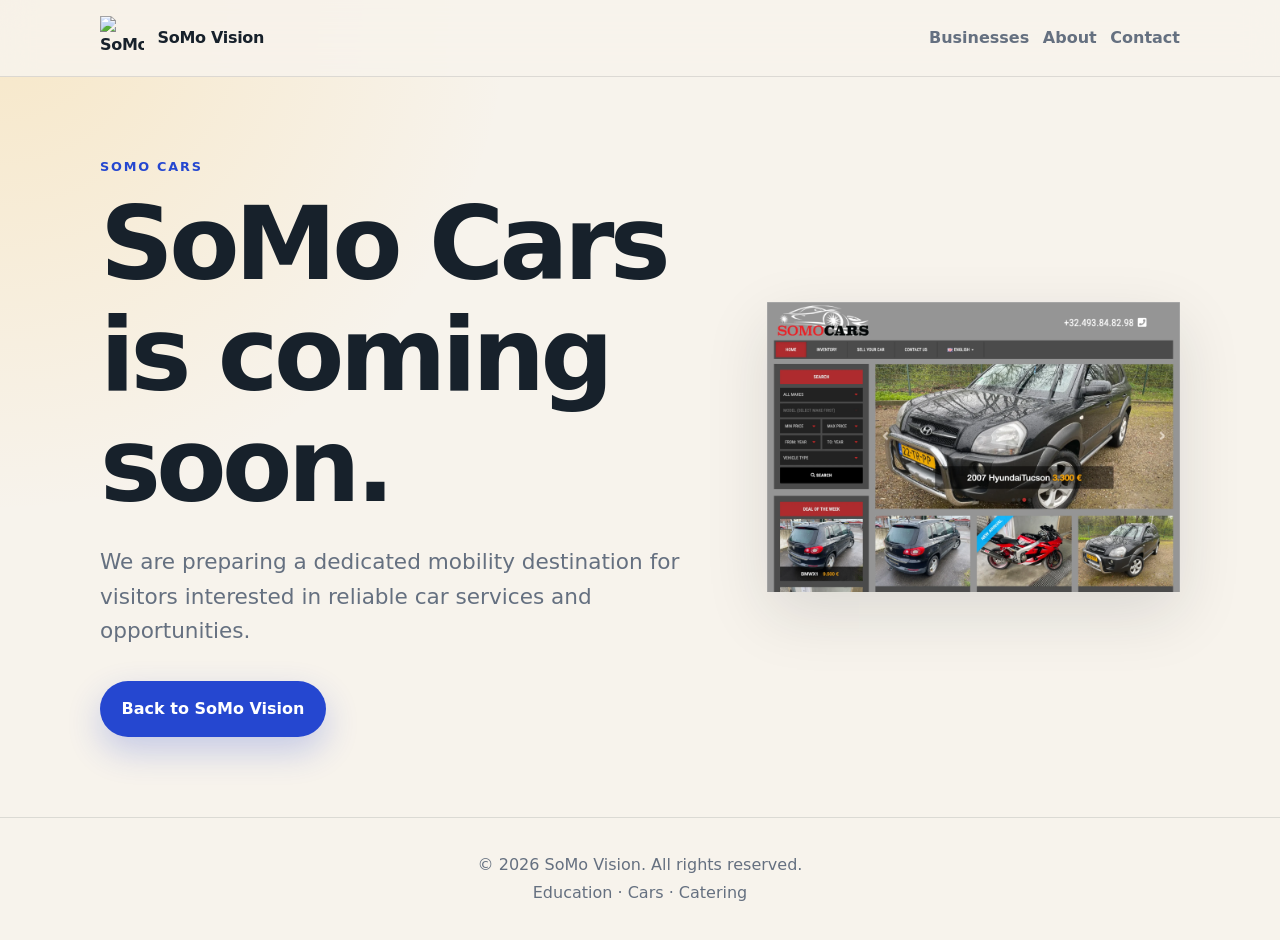
==== somocars.html @ 3312c9ae "Use WebP images for business cards" ====
<!doctype html>
<html lang="en">
<head>
  <meta charset="utf-8" />
  <meta name="viewport" content="width=device-width, initial-scale=1" />
  <title>SoMo Cars | Coming Soon</title>
  <meta name="description" content="SoMo Cars is coming soon. Return to SoMo Vision to explore all businesses." />
  <link rel="stylesheet" href="styles.css" />
</head>
<body>
  <header class="site-header">
    <nav class="nav" aria-label="Main navigation">
      <a class="brand" href="index.html#top" aria-label="SoMo Vision home">
        <img src="somovision-logo.png" alt="SoMo Vision logo" class="brand-logo" />
        <span>SoMo Vision</span>
      </a>
      <div class="nav-links">
        <a href="index.html#businesses">Businesses</a>
        <a href="index.html#about">About</a>
        <a href="index.html#contact">Contact</a>
      </div>
    </nav>
  </header>

  <main id="top">
    <section class="hero under-construction" aria-labelledby="page-title">
      <div class="hero-content">
        <p class="eyebrow">SoMo Cars</p>
        <h1 id="page-title">SoMo Cars is coming soon.</h1>
        <p class="hero-text">
          We are preparing a dedicated mobility destination for visitors interested in reliable car services and opportunities.
        </p>
        <a class="primary-action" href="index.html#businesses">Back to SoMo Vision</a>
      </div>
      <div class="under-construction-media image-card">
        <img src="images/somocars.webp" alt="SoMo Cars showroom and vehicle services" />
      </div>
    </section>
  </main>

  <footer class="site-footer">
    <p>© <span id="current-year"></span> SoMo Vision. All rights reserved.</p>
    <p>Education · Cars · Catering</p>
  </footer>

  <script src="script.js"></script>
</body>
</html>
---- styles.css ----
:root {
  --bg: #f7f3ec;
  --surface: #ffffff;
  --ink: #17212b;
  --muted: #657080;
  --brand: #2547d0;
  --brand-dark: #172f90;
  --accent: #f7b733;
  --border: rgba(23, 33, 43, 0.12);
  --shadow: 0 22px 60px rgba(23, 33, 43, 0.12);
}

* {
  box-sizing: border-box;
}

html {
  scroll-behavior: smooth;
}

body {
  margin: 0;
  font-family: Inter, ui-sans-serif, system-ui, -apple-system, BlinkMacSystemFont, "Segoe UI", sans-serif;
  color: var(--ink);
  background: radial-gradient(circle at top left, rgba(247, 183, 51, 0.2), transparent 32rem), var(--bg);
  line-height: 1.6;
}

img {
  display: block;
  max-width: 100%;
}

a {
  color: inherit;
}

.site-header {
  position: sticky;
  top: 0;
  z-index: 20;
  background: rgba(247, 243, 236, 0.88);
  backdrop-filter: blur(18px);
  border-bottom: 1px solid var(--border);
}

.nav {
  max-width: 1120px;
  margin: 0 auto;
  padding: 1rem 1.25rem;
  display: flex;
  align-items: center;
  justify-content: space-between;
  gap: 1rem;
}

.brand,
.nav-links {
  display: flex;
  align-items: center;
  gap: 0.85rem;
}

.brand {
  font-weight: 800;
  text-decoration: none;
  letter-spacing: -0.02em;
}

.brand-logo {
  width: 44px;
  height: 44px;
  object-fit: contain;
}

.nav-links a {
  text-decoration: none;
  font-weight: 700;
  color: var(--muted);
  transition: color 180ms ease;
}

.nav-links a:hover {
  color: var(--brand);
}

main {
  overflow: hidden;
}

.hero,
.businesses,
.about,
.contact {
  max-width: 1120px;
  margin: 0 auto;
  padding: 5rem 1.25rem;
}

.hero {
  min-height: 70vh;
  display: grid;
  grid-template-columns: minmax(0, 1.2fr) minmax(280px, 0.8fr);
  align-items: center;
  gap: 3rem;
}

.eyebrow {
  margin: 0 0 0.75rem;
  color: var(--brand);
  font-size: 0.8rem;
  font-weight: 900;
  letter-spacing: 0.14em;
  text-transform: uppercase;
}

h1,
h2,
h3 {
  margin: 0;
  line-height: 1.08;
  letter-spacing: -0.045em;
}

h1 {
  max-width: 760px;
  font-size: clamp(3rem, 8vw, 6.6rem);
}

h2 {
  font-size: clamp(2rem, 5vw, 3.7rem);
}

h3 {
  font-size: 1.65rem;
}

.hero-text {
  max-width: 690px;
  margin: 1.5rem 0 2rem;
  font-size: clamp(1.1rem, 2vw, 1.35rem);
  color: var(--muted);
}

.primary-action,
.contact-form button {
  display: inline-flex;
  justify-content: center;
  align-items: center;
  border: 0;
  border-radius: 999px;
  padding: 0.95rem 1.35rem;
  color: #fff;
  background: var(--brand);
  font-weight: 800;
  text-decoration: none;
  box-shadow: 0 14px 34px rgba(37, 71, 208, 0.24);
  cursor: pointer;
}

.primary-action:hover,
.contact-form button:hover {
  background: var(--brand-dark);
}

.hero-stats {
  display: grid;
  gap: 1rem;
}

.hero-stats div {
  padding: 1.5rem;
  background: rgba(255, 255, 255, 0.78);
  border: 1px solid var(--border);
  border-radius: 28px;
  box-shadow: var(--shadow);
}

.hero-stats strong {
  display: block;
  font-size: clamp(2.25rem, 5vw, 4rem);
  line-height: 1;
  color: var(--brand);
}

.hero-stats span {
  color: var(--muted);
  font-weight: 800;
}

.section-heading {
  max-width: 760px;
  margin-bottom: 2rem;
}

.section-heading p:not(.eyebrow) {
  color: var(--muted);
  font-size: 1.1rem;
}

.business-grid {
  display: grid;
  grid-template-columns: repeat(3, 1fr);
  gap: 1.25rem;
}

.business-card {
  display: flex;
  flex-direction: column;
  min-height: 100%;
  overflow: hidden;
  text-decoration: none;
  background: var(--surface);
  border: 1px solid var(--border);
  border-radius: 30px;
  box-shadow: 0 16px 46px rgba(23, 33, 43, 0.08);
  transition: transform 180ms ease, box-shadow 180ms ease, border-color 180ms ease;
}

.business-card:hover,
.business-card:focus-visible {
  transform: translateY(-6px);
  border-color: rgba(37, 71, 208, 0.35);
  box-shadow: var(--shadow);
  outline: none;
}

.card-media {
  aspect-ratio: 4 / 3;
  overflow: hidden;
}

.image-card img {
  width: 100%;
  height: 100%;
  object-fit: cover;
}

.kids-path-media {
  position: relative;
  background: linear-gradient(135deg, #2547d0, #6eb6ff);
}

.kids-path-fallback {
  position: absolute;
  inset: 0;
  display: grid;
  place-items: center;
  padding: 1.5rem;
  color: #fff;
  font-size: 1.5rem;
  font-weight: 900;
  text-align: center;
}

.kids-path-media img {
  position: relative;
  z-index: 1;
}

.kids-path-media img.is-hidden {
  display: none;
}

.placeholder-card {
  display: grid;
  place-items: center;
  color: white;
  font-size: 1.5rem;
  font-weight: 900;
  text-align: center;
  padding: 1.5rem;
}

.cars-placeholder {
  background: linear-gradient(135deg, #101827, #2547d0);
}

.tapas-placeholder {
  background: linear-gradient(135deg, #9a2a17, #f7b733);
}

.card-content {
  padding: 1.5rem;
  display: flex;
  flex: 1;
  flex-direction: column;
}

.card-kicker {
  margin: 0 0 0.55rem;
  color: var(--brand);
  font-weight: 900;
  text-transform: uppercase;
  letter-spacing: 0.12em;
  font-size: 0.75rem;
}

.card-content p:not(.card-kicker) {
  color: var(--muted);
}

.visit-link {
  margin-top: auto;
  color: var(--brand);
  font-weight: 900;
}

.about {
  display: grid;
  grid-template-columns: 0.9fr 1.1fr;
  gap: 2rem;
  align-items: start;
}

.about > p {
  margin: 0;
  color: var(--muted);
  font-size: 1.2rem;
}

.contact {
  display: grid;
  grid-template-columns: 0.8fr 1.2fr;
  gap: 2rem;
}

.contact-form {
  display: grid;
  gap: 1rem;
  padding: 1.5rem;
  background: var(--surface);
  border: 1px solid var(--border);
  border-radius: 30px;
  box-shadow: var(--shadow);
}

.contact-form label {
  display: grid;
  gap: 0.45rem;
  font-weight: 800;
}

.contact-form input,
.contact-form textarea {
  width: 100%;
  border: 1px solid var(--border);
  border-radius: 18px;
  padding: 0.9rem 1rem;
  font: inherit;
  color: var(--ink);
  background: #fbfaf7;
}

.contact-form input:focus,
.contact-form textarea:focus {
  outline: 3px solid rgba(37, 71, 208, 0.18);
  border-color: var(--brand);
}

.form-status {
  min-height: 1.5rem;
  margin: 0;
  color: var(--muted);
  font-weight: 800;
}

.site-footer {
  padding: 2rem 1.25rem;
  text-align: center;
  color: var(--muted);
  border-top: 1px solid var(--border);
}

.site-footer p {
  margin: 0.15rem 0;
}

@media (max-width: 820px) {
  .nav {
    align-items: flex-start;
    flex-direction: column;
  }

  .nav-links {
    width: 100%;
    justify-content: space-between;
    gap: 0.4rem;
  }

  .hero,
  .about,
  .contact {
    grid-template-columns: 1fr;
    padding: 3.5rem 1.25rem;
  }

  .hero {
    min-height: auto;
  }

  .business-grid {
    grid-template-columns: 1fr;
  }
}

@media (max-width: 480px) {
  .brand-logo {
    width: 38px;
    height: 38px;
  }

  .nav-links a {
    font-size: 0.95rem;
  }

  .hero,
  .businesses,
  .about,
  .contact {
    padding-left: 1rem;
    padding-right: 1rem;
  }

  .card-content,
  .contact-form {
    padding: 1.15rem;
  }
}

.under-construction-media {
  border-radius: var(--radius);
  box-shadow: var(--shadow);
  min-height: 18rem;
}

.under-construction-media img {
  width: 100%;
  height: 100%;
  object-fit: cover;
}
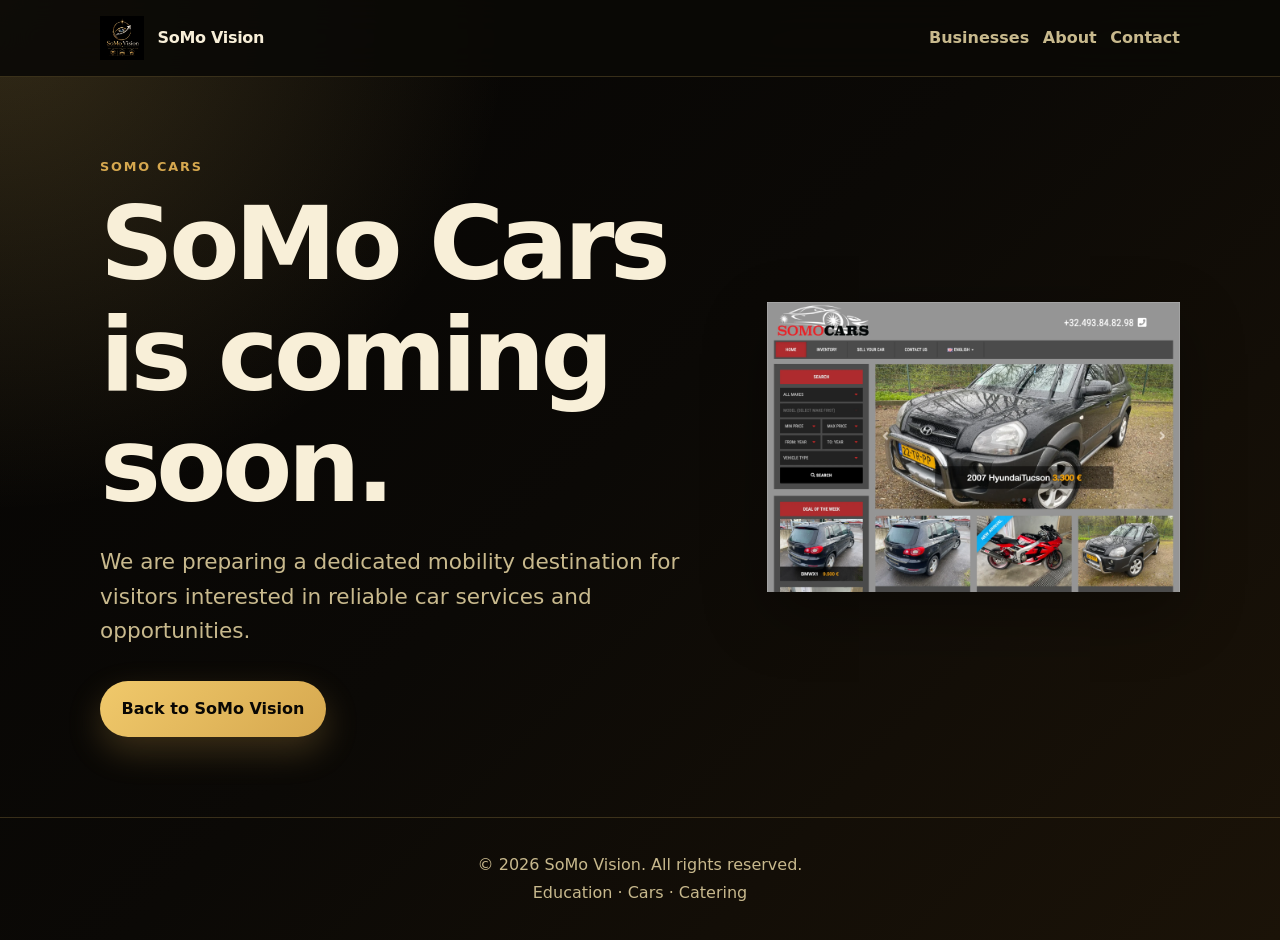
==== commit 3c19d7fb: "Refresh premium SoMo Vision branding" ====
--- a/somocars.html
+++ b/somocars.html
@@ -11,7 +11,7 @@
   <header class="site-header">
     <nav class="nav" aria-label="Main navigation">
       <a class="brand" href="index.html#top" aria-label="SoMo Vision home">
-        <img src="somovision-logo.png" alt="SoMo Vision logo" class="brand-logo" />
+        <img src="images/somovision-logo.webp" alt="SoMo Vision logo" class="brand-logo" />
         <span>SoMo Vision</span>
       </a>
       <div class="nav-links">
--- a/styles.css
+++ b/styles.css
@@ -1,13 +1,13 @@
 :root {
-  --bg: #f7f3ec;
-  --surface: #ffffff;
-  --ink: #17212b;
-  --muted: #657080;
-  --brand: #2547d0;
-  --brand-dark: #172f90;
-  --accent: #f7b733;
-  --border: rgba(23, 33, 43, 0.12);
-  --shadow: 0 22px 60px rgba(23, 33, 43, 0.12);
+  --bg: #0b0906;
+  --surface: #16110a;
+  --ink: #f8efd8;
+  --muted: #c8b98d;
+  --brand: #d6a84f;
+  --brand-dark: #a87924;
+  --accent: #f0c96b;
+  --border: rgba(240, 201, 107, 0.2);
+  --shadow: 0 22px 60px rgba(0, 0, 0, 0.32);
 }
 
 * {
@@ -22,7 +22,7 @@
   margin: 0;
   font-family: Inter, ui-sans-serif, system-ui, -apple-system, BlinkMacSystemFont, "Segoe UI", sans-serif;
   color: var(--ink);
-  background: radial-gradient(circle at top left, rgba(247, 183, 51, 0.2), transparent 32rem), var(--bg);
+  background: radial-gradient(circle at top left, rgba(240, 201, 107, 0.2), transparent 32rem), linear-gradient(135deg, #050403 0%, var(--bg) 48%, #1b1308 100%);
   line-height: 1.6;
 }
 
@@ -39,7 +39,7 @@
   position: sticky;
   top: 0;
   z-index: 20;
-  background: rgba(247, 243, 236, 0.88);
+  background: rgba(11, 9, 6, 0.9);
   backdrop-filter: blur(18px);
   border-bottom: 1px solid var(--border);
 }
@@ -150,17 +150,17 @@
   border: 0;
   border-radius: 999px;
   padding: 0.95rem 1.35rem;
-  color: #fff;
-  background: var(--brand);
+  color: #090704;
+  background: linear-gradient(135deg, var(--accent), var(--brand));
   font-weight: 800;
   text-decoration: none;
-  box-shadow: 0 14px 34px rgba(37, 71, 208, 0.24);
+  box-shadow: 0 14px 34px rgba(214, 168, 79, 0.24);
   cursor: pointer;
 }
 
 .primary-action:hover,
 .contact-form button:hover {
-  background: var(--brand-dark);
+  background: linear-gradient(135deg, var(--brand), var(--brand-dark));
 }
 
 .hero-stats {
@@ -170,7 +170,7 @@
 
 .hero-stats div {
   padding: 1.5rem;
-  background: rgba(255, 255, 255, 0.78);
+  background: rgba(22, 17, 10, 0.82);
   border: 1px solid var(--border);
   border-radius: 28px;
   box-shadow: var(--shadow);
@@ -213,7 +213,7 @@
   background: var(--surface);
   border: 1px solid var(--border);
   border-radius: 30px;
-  box-shadow: 0 16px 46px rgba(23, 33, 43, 0.08);
+  box-shadow: 0 16px 46px rgba(0, 0, 0, 0.22);
   transition: transform 180ms ease, box-shadow 180ms ease, border-color 180ms ease;
 }
 
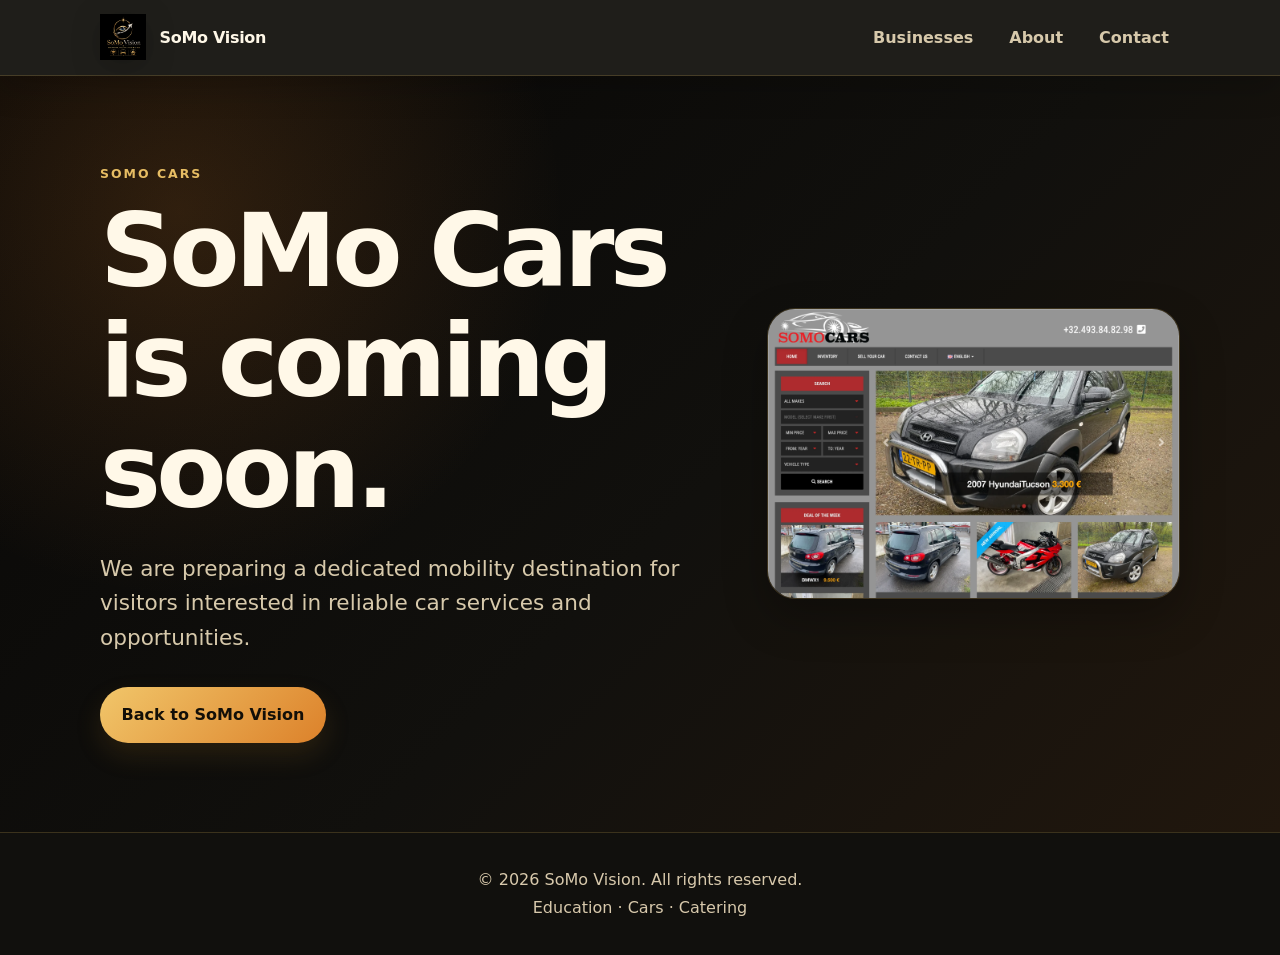
==== commit 7c4d345d: "Improve premium layout contrast and readability" ====
--- a/somocars.html
+++ b/somocars.html
@@ -23,7 +23,8 @@
   </header>
 
   <main id="top">
-    <section class="hero under-construction" aria-labelledby="page-title">
+    <div class="under-construction-shell">
+      <section class="hero under-construction" aria-labelledby="page-title">
       <div class="hero-content">
         <p class="eyebrow">SoMo Cars</p>
         <h1 id="page-title">SoMo Cars is coming soon.</h1>
@@ -36,6 +37,7 @@
         <img src="images/somocars.webp" alt="SoMo Cars showroom and vehicle services" />
       </div>
     </section>
+    </div>
   </main>
 
   <footer class="site-footer">
--- a/styles.css
+++ b/styles.css
@@ -1,13 +1,22 @@
 :root {
-  --bg: #0b0906;
-  --surface: #16110a;
-  --ink: #f8efd8;
-  --muted: #c8b98d;
-  --brand: #d6a84f;
-  --brand-dark: #a87924;
-  --accent: #f0c96b;
-  --border: rgba(240, 201, 107, 0.2);
-  --shadow: 0 22px 60px rgba(0, 0, 0, 0.32);
+  --page: #f7f2e9;
+  --page-alt: #efe6d8;
+  --hero: #11100d;
+  --hero-soft: #1d1710;
+  --surface: #fffdf8;
+  --surface-warm: #fbf6ec;
+  --ink: #171512;
+  --ink-soft: #403a32;
+  --muted: #6c6255;
+  --muted-light: #d7c9ab;
+  --gold: #c99a3d;
+  --gold-deep: #8d6420;
+  --orange-gold: #dc812a;
+  --border: rgba(31, 26, 18, 0.12);
+  --hero-border: rgba(226, 184, 93, 0.2);
+  --radius: 28px;
+  --shadow: 0 20px 48px rgba(48, 35, 17, 0.14);
+  --shadow-soft: 0 10px 28px rgba(48, 35, 17, 0.1);
 }
 
 * {
@@ -22,7 +31,7 @@
   margin: 0;
   font-family: Inter, ui-sans-serif, system-ui, -apple-system, BlinkMacSystemFont, "Segoe UI", sans-serif;
   color: var(--ink);
-  background: radial-gradient(circle at top left, rgba(240, 201, 107, 0.2), transparent 32rem), linear-gradient(135deg, #050403 0%, var(--bg) 48%, #1b1308 100%);
+  background: linear-gradient(180deg, var(--page) 0%, #fbf8f1 52%, var(--page-alt) 100%);
   line-height: 1.6;
 }
 
@@ -39,15 +48,16 @@
   position: sticky;
   top: 0;
   z-index: 20;
-  background: rgba(11, 9, 6, 0.9);
+  background: rgba(17, 16, 13, 0.94);
   backdrop-filter: blur(18px);
-  border-bottom: 1px solid var(--border);
+  border-bottom: 1px solid var(--hero-border);
+  box-shadow: 0 12px 32px rgba(0, 0, 0, 0.18);
 }
 
 .nav {
   max-width: 1120px;
   margin: 0 auto;
-  padding: 1rem 1.25rem;
+  padding: 0.9rem 1.25rem;
   display: flex;
   align-items: center;
   justify-content: space-between;
@@ -62,30 +72,46 @@
 }
 
 .brand {
+  color: #fff8e8;
   font-weight: 800;
   text-decoration: none;
   letter-spacing: -0.02em;
 }
 
 .brand-logo {
-  width: 44px;
-  height: 44px;
+  width: 46px;
+  height: 46px;
   object-fit: contain;
+  filter: drop-shadow(0 6px 14px rgba(0, 0, 0, 0.24));
 }
 
 .nav-links a {
+  border-radius: 999px;
+  color: var(--muted-light);
+  font-weight: 750;
+  padding: 0.45rem 0.7rem;
   text-decoration: none;
-  font-weight: 700;
-  color: var(--muted);
-  transition: color 180ms ease;
-}
-
-.nav-links a:hover {
-  color: var(--brand);
+  transition: background 180ms ease, color 180ms ease;
+}
+
+.nav-links a:hover,
+.nav-links a:focus-visible {
+  background: rgba(255, 255, 255, 0.08);
+  color: #fff8e8;
+  outline: none;
 }
 
 main {
   overflow: hidden;
+}
+
+.hero-shell {
+  background:
+    radial-gradient(circle at 12% 18%, rgba(220, 129, 42, 0.2), transparent 25rem),
+    radial-gradient(circle at 82% 10%, rgba(201, 154, 61, 0.18), transparent 24rem),
+    linear-gradient(135deg, #080706 0%, var(--hero) 52%, var(--hero-soft) 100%);
+  color: #fff8e8;
+  border-bottom: 1px solid rgba(141, 100, 32, 0.24);
 }
 
 .hero,
@@ -94,7 +120,7 @@
 .contact {
   max-width: 1120px;
   margin: 0 auto;
-  padding: 5rem 1.25rem;
+  padding: 5.5rem 1.25rem;
 }
 
 .hero {
@@ -107,11 +133,16 @@
 
 .eyebrow {
   margin: 0 0 0.75rem;
-  color: var(--brand);
-  font-size: 0.8rem;
+  color: var(--gold-deep);
+  font-size: 0.78rem;
   font-weight: 900;
-  letter-spacing: 0.14em;
+  letter-spacing: 0.16em;
   text-transform: uppercase;
+}
+
+.hero .eyebrow,
+.under-construction .eyebrow {
+  color: #e7bd63;
 }
 
 h1,
@@ -128,18 +159,25 @@
 }
 
 h2 {
+  color: var(--ink);
   font-size: clamp(2rem, 5vw, 3.7rem);
 }
 
+.hero h1,
+.under-construction h1 {
+  color: #fff8e8;
+}
+
 h3 {
-  font-size: 1.65rem;
+  color: var(--ink);
+  font-size: 1.55rem;
 }
 
 .hero-text {
   max-width: 690px;
   margin: 1.5rem 0 2rem;
+  color: var(--muted-light);
   font-size: clamp(1.1rem, 2vw, 1.35rem);
-  color: var(--muted);
 }
 
 .primary-action,
@@ -150,17 +188,23 @@
   border: 0;
   border-radius: 999px;
   padding: 0.95rem 1.35rem;
-  color: #090704;
-  background: linear-gradient(135deg, var(--accent), var(--brand));
-  font-weight: 800;
+  color: #130f08;
+  background: linear-gradient(135deg, #f1c66a, var(--orange-gold));
+  font-weight: 850;
   text-decoration: none;
-  box-shadow: 0 14px 34px rgba(214, 168, 79, 0.24);
+  box-shadow: 0 12px 26px rgba(141, 100, 32, 0.2);
   cursor: pointer;
+  transition: transform 180ms ease, box-shadow 180ms ease, background 180ms ease;
 }
 
 .primary-action:hover,
-.contact-form button:hover {
-  background: linear-gradient(135deg, var(--brand), var(--brand-dark));
+.contact-form button:hover,
+.primary-action:focus-visible,
+.contact-form button:focus-visible {
+  background: linear-gradient(135deg, #f6d27d, var(--gold));
+  box-shadow: 0 16px 32px rgba(141, 100, 32, 0.25);
+  transform: translateY(-1px);
+  outline: none;
 }
 
 .hero-stats {
@@ -170,22 +214,32 @@
 
 .hero-stats div {
   padding: 1.5rem;
-  background: rgba(22, 17, 10, 0.82);
-  border: 1px solid var(--border);
-  border-radius: 28px;
-  box-shadow: var(--shadow);
+  background: rgba(255, 248, 232, 0.08);
+  border: 1px solid var(--hero-border);
+  border-radius: var(--radius);
+  box-shadow: 0 18px 44px rgba(0, 0, 0, 0.24);
 }
 
 .hero-stats strong {
   display: block;
+  color: #f1c66a;
   font-size: clamp(2.25rem, 5vw, 4rem);
   line-height: 1;
-  color: var(--brand);
 }
 
 .hero-stats span {
-  color: var(--muted);
+  color: var(--muted-light);
   font-weight: 800;
+}
+
+.businesses-shell,
+.contact-shell {
+  background: var(--page);
+}
+
+.about-shell {
+  background: linear-gradient(180deg, var(--page-alt), #f8f2e7);
+  border-block: 1px solid rgba(31, 26, 18, 0.08);
 }
 
 .section-heading {
@@ -201,7 +255,7 @@
 .business-grid {
   display: grid;
   grid-template-columns: repeat(3, 1fr);
-  gap: 1.25rem;
+  gap: 1.5rem;
 }
 
 .business-card {
@@ -213,14 +267,14 @@
   background: var(--surface);
   border: 1px solid var(--border);
   border-radius: 30px;
-  box-shadow: 0 16px 46px rgba(0, 0, 0, 0.22);
+  box-shadow: var(--shadow-soft);
   transition: transform 180ms ease, box-shadow 180ms ease, border-color 180ms ease;
 }
 
 .business-card:hover,
 .business-card:focus-visible {
   transform: translateY(-6px);
-  border-color: rgba(37, 71, 208, 0.35);
+  border-color: rgba(201, 154, 61, 0.45);
   box-shadow: var(--shadow);
   outline: none;
 }
@@ -228,6 +282,8 @@
 .card-media {
   aspect-ratio: 4 / 3;
   overflow: hidden;
+  background: #e7dccb;
+  border-bottom: 1px solid var(--border);
 }
 
 .image-card img {
@@ -262,7 +318,9 @@
   display: none;
 }
 
-.placeholder-card {
+.placeholder-card,
+.cars-placeholder,
+.tapas-placeholder {
   display: grid;
   place-items: center;
   color: white;
@@ -289,11 +347,11 @@
 
 .card-kicker {
   margin: 0 0 0.55rem;
-  color: var(--brand);
+  color: var(--gold-deep);
+  font-size: 0.75rem;
   font-weight: 900;
+  letter-spacing: 0.12em;
   text-transform: uppercase;
-  letter-spacing: 0.12em;
-  font-size: 0.75rem;
 }
 
 .card-content p:not(.card-kicker) {
@@ -301,8 +359,10 @@
 }
 
 .visit-link {
+  align-self: flex-start;
   margin-top: auto;
-  color: var(--brand);
+  border-bottom: 2px solid rgba(201, 154, 61, 0.38);
+  color: var(--gold-deep);
   font-weight: 900;
 }
 
@@ -315,7 +375,7 @@
 
 .about > p {
   margin: 0;
-  color: var(--muted);
+  color: var(--ink-soft);
   font-size: 1.2rem;
 }
 
@@ -338,24 +398,25 @@
 .contact-form label {
   display: grid;
   gap: 0.45rem;
+  color: var(--ink);
   font-weight: 800;
 }
 
 .contact-form input,
 .contact-form textarea {
   width: 100%;
-  border: 1px solid var(--border);
+  border: 1px solid rgba(31, 26, 18, 0.18);
   border-radius: 18px;
   padding: 0.9rem 1rem;
   font: inherit;
   color: var(--ink);
-  background: #fbfaf7;
+  background: #fffdfa;
 }
 
 .contact-form input:focus,
 .contact-form textarea:focus {
-  outline: 3px solid rgba(37, 71, 208, 0.18);
-  border-color: var(--brand);
+  outline: 3px solid rgba(220, 129, 42, 0.2);
+  border-color: var(--orange-gold);
 }
 
 .form-status {
@@ -368,12 +429,35 @@
 .site-footer {
   padding: 2rem 1.25rem;
   text-align: center;
-  color: var(--muted);
-  border-top: 1px solid var(--border);
+  color: #d8c9ac;
+  background: #11100d;
+  border-top: 1px solid var(--hero-border);
 }
 
 .site-footer p {
   margin: 0.15rem 0;
+}
+
+.under-construction-shell {
+  min-height: calc(100vh - 9rem);
+  background:
+    radial-gradient(circle at 14% 18%, rgba(220, 129, 42, 0.18), transparent 24rem),
+    linear-gradient(135deg, #080706 0%, var(--hero) 55%, #21170d 100%);
+  color: #fff8e8;
+}
+
+.under-construction-media {
+  min-height: 18rem;
+  overflow: hidden;
+  border: 1px solid var(--hero-border);
+  border-radius: var(--radius);
+  box-shadow: 0 18px 44px rgba(0, 0, 0, 0.28);
+}
+
+.under-construction-media img {
+  width: 100%;
+  height: 100%;
+  object-fit: cover;
 }
 
 @media (max-width: 820px) {
@@ -399,6 +483,10 @@
     min-height: auto;
   }
 
+  .businesses {
+    padding: 3.5rem 1.25rem;
+  }
+
   .business-grid {
     grid-template-columns: 1fr;
   }
@@ -412,6 +500,7 @@
 
   .nav-links a {
     font-size: 0.95rem;
+    padding-inline: 0.35rem;
   }
 
   .hero,
@@ -427,15 +516,3 @@
     padding: 1.15rem;
   }
 }
-
-.under-construction-media {
-  border-radius: var(--radius);
-  box-shadow: var(--shadow);
-  min-height: 18rem;
-}
-
-.under-construction-media img {
-  width: 100%;
-  height: 100%;
-  object-fit: cover;
-}
